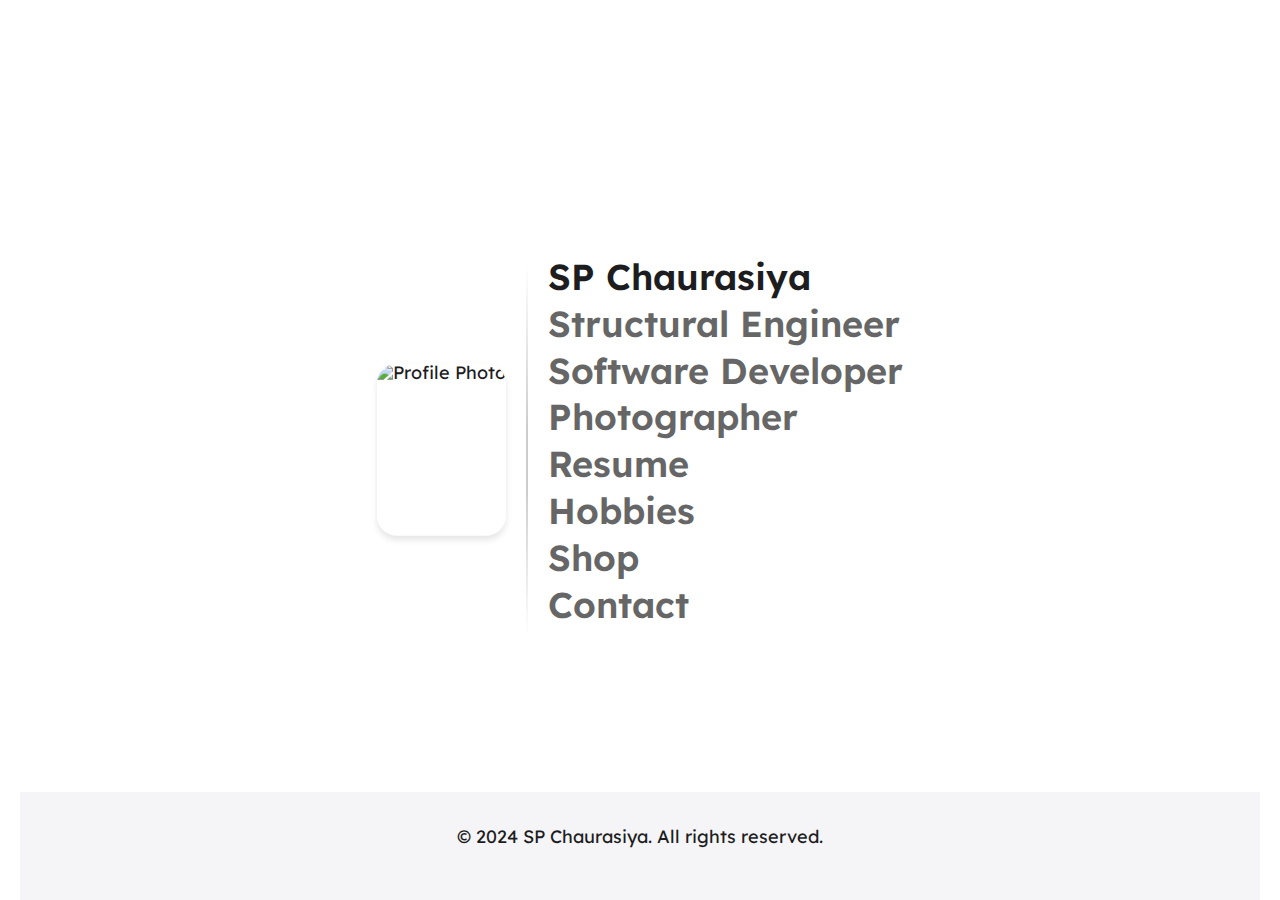
==== index.html @ 8126b945 "home page renamed to index" ====
<!DOCTYPE html>
<html lang="en">
<head>
  <meta charset="UTF-8">
  <meta name="viewport" content="width=device-width, initial-scale=1.0">
  <title>Apple-Inspired Design</title>
  <link rel="stylesheet" href="/../styles/styles.css">
  <link rel="stylesheet" href="/../styles/home-page-styles.css"> <!-- Styles specific to home page-->
</head>
<body class="home-page">
  <div class="content-wrapper">
    <div class="profile-layout">
      <img src="\..\assets\images\sp_profile_2L.JPG" alt="Profile Photo" class="profile-photo">
      <div class="vertical-line"></div>
      <div class="header-content">
        <h1>SP Chaurasiya</h1>
        <a href="structural-engineer.html" class="paragraph-link"><h1 class="paragraph">Structural Engineer</h1></a>
        <a href="software-developer.html" class="paragraph-link"><h1 class="paragraph">Software Developer</h1></a>
        <a href="photographer.html" class="paragraph-link"><h1 class="paragraph">Photographer</h1></a>
        <a href="resume.html" class="paragraph-link"><h1 class="paragraph">Resume</h1></a>
        <!-- <a href="my-story.html" class="paragraph-link"><h1 class="paragraph">My Story</h1></a> -->
        <a href="hobbies.html" class="paragraph-link"><h1 class="paragraph">Hobbies</h1></a>
        <a href="shop.html" class="paragraph-link"><h1 class="paragraph">Shop</h1></a>
        <a href="contact.html" class="paragraph-link"><h1 class="paragraph">Contact</h1></a>
      </div>
    </div>
  </div>
  <footer>
    <p>&copy; 2024 SP Chaurasiya. All rights reserved.</p>
  </footer>
</body>
</html>
---- styles/styles.css ----
/* Import Lexend font */
@import url('https://fonts.googleapis.com/css2?family=Lexend:wght@100..900&display=swap');

/* Resetting default browser styles */
* {
  margin: 0;
  padding: 0;
  box-sizing: border-box;
}

/* Global container for the website */
.container {
  max-width: 1200px; /* Similar to facebooks' max width */
  margin: 0 auto; /* Centers the container */
  padding: 0 15px; /* Add some padding for content spacing */
  box-sizing: border-box; /* Include padding and boarder in the width */
}

/* Global font and background */
/* Ensure the body and HTML take up the full height */
html, body {
    font-family: 'Lexend', 'Helvetica Neue', Helvetica, Arial, sans-serif; /* Primary: Lexend, Fallback: Helvetica Neue */
    font-size: 18px;
    line-height: 1;
    color: #1d1d1f;
    background-color: #ffffff;
    margin: 0;
    padding: 0;
    scroll-behavior: smooth;
    height: 100%; /* Full height */
}

/* Main content fills available space */
main {
    flex: 1; /* Allows main to take up all available space */
}

/* Headings */
h1, h2, h3, h4, h5, h6 {
  font-weight: 600; /* Use a bold weight for headings */
  line-height: 0.8;
  margin-bottom: 1rem;
  color: #1d1d1f;
  white-space: nowrap;
}

h1.paragraph {
    color: #666666;
}

/* Paragraphs */
p {
  margin-bottom: 1rem;
  font-size: 1rem;
  color: #1d1d1f;
}

/* Links */
a {
  color: #0071e3;
  text-decoration: none;
  font-weight: 500;
}

a:hover, a:focus {
  color: #005bb5;
  text-decoration: underline;
}

/* Buttons */
button, .btn {
  font-family: inherit; /* Inherit the global font-family */
  font-size: 1rem;
  font-weight: 600;
  color: #ffffff;
  background-color: #0071e3;
  border: none;
  border-radius: 12px;
  padding: 0.75rem 1.5rem;
  cursor: pointer;
  transition: background-color 0.3s ease;
}
button:hover, .btn:hover {
  background-color: #005bb5;
}

/* Images */
img {
  max-width: 100%;
  height: auto;
  display: block;
}

/* Navigation */
nav {
  display: flex;
  justify-content: space-between;
  align-items: center;
  padding: 1rem 2rem;
  background-color: #f5f5f7;
  box-shadow: 0 2px 4px rgba(0, 0, 0, 0.1);
}
nav a {
  color: #1d1d1f;
  margin-left: 1.5rem;
}

/* Footer */
footer {
  padding: 2rem;
  background-color: #f5f5f7;
  text-align: center;
  font-size: 0.875rem;
  color: #6e6e73;
  margin-top: auto; /* Push footer to the bottom of the page */
  width: 100%;
}


/* Responsive Design */
@media (max-width: 1200px) {
  .container {
    max-width: 100%; /* Use full width for smaller screens */
    padding: 0 10px; /* Reduce padding on smaller screens */
  }
}
---- styles/home-page-styles.css ----
/* Targetting home-page */
body.home-page {
    display: flex;              /* Use Flexbox layout */
    align-items: center;        /* Vertically center the body content */
    height: 100vh;              /* Full viewport height */
    padding: 0 20px;            /* Optional padding for spacing */
}

  /* Styling for header */
body.home-page header {
  position: relative;
    display: flex;
    flex-direction: column;     /* Stack the header elements vertically */
    align-items: left;        /* Center the text horizontally */
}

/* Centering content wrapper */
.content-wrapper {
  position: absolute;
  top: 50%;
  left: 50%;
  transform: translate(-50%, -50%);
  display: flex;
  flex-direction: column;
  align-items: flex-start;
}

/* Styling for the profile layout */
.profile-layout {
  display: flex;                /* Flexbox layout for horizontal alignment */
  align-items: center;          /* Align items center of the image vertically */
  gap: 20px;                    /* Space between the image and the headers */
  max-width: 900px;             /* Optional: Limit the width for better centering */
  margin: 0 auto;               /* Center the layout on the page */
}

/* Styling for the profile photo */
.profile-photo {
  height: auto;                 /* Allow height to scale */
  max-height: 500px;            /* Restrict the max height */
  aspect-ratio: 3 / 4;          /* Maintain rectangular shape */
  border-radius: 20px;          /* Rounded corners for the rectangle */
  object-fit: cover;            /* Ensure the image fills the container */
  box-shadow: 0 4px 6px rgba(0, 0, 0, 0.1); /* Optional shadow for effect */
}


/* Styling for the header content */
.header-content {
  display: flex;
  flex-direction: column;       /* Stack headers vertically */
}

/* Separator */
.vertical-line {
    width: 2px; /* Width of the vertical line */
    background: linear-gradient(to bottom, transparent 0%, #ccc 45%, #ccc 60%, transparent 100%);
    height: auto; /* Adjust height */
    align-self: stretch; /* Stretch to fill the available space */
}
  
  

/* Responsive Design */
@media (max-width: 768px) {
    body {
      font-size: 12px;
    }
    nav {
      flex-direction: column;
      align-items: flex-start;
    }
    nav a {
      margin-left: 0;
      margin-bottom: 1rem;
    }
  
    .profile-layout {
      flex-direction: column;
      align-items: center;
    }
  
    .profile-photo {
      width: 60%;                /* Adjust width for smaller screens */
      height: auto;              /* Maintain aspect ratio */
      margin-bottom: 0px;
    }

    .vertical-line {
      width: 80%; /* Full width for horizontal line */
      height: 2px; /* Change to horizontal line */
      background: linear-gradient(to right, transparent 0%, #ccc 45%, #ccc 60%, transparent 100%);
      margin: 0 0; /* Add spacing between the elements */
      align-self: center; /* Center the horizontal line */
    }
  
    .header-content {
      text-align: center;        /* Center align text on smaller screens */
    }
  }
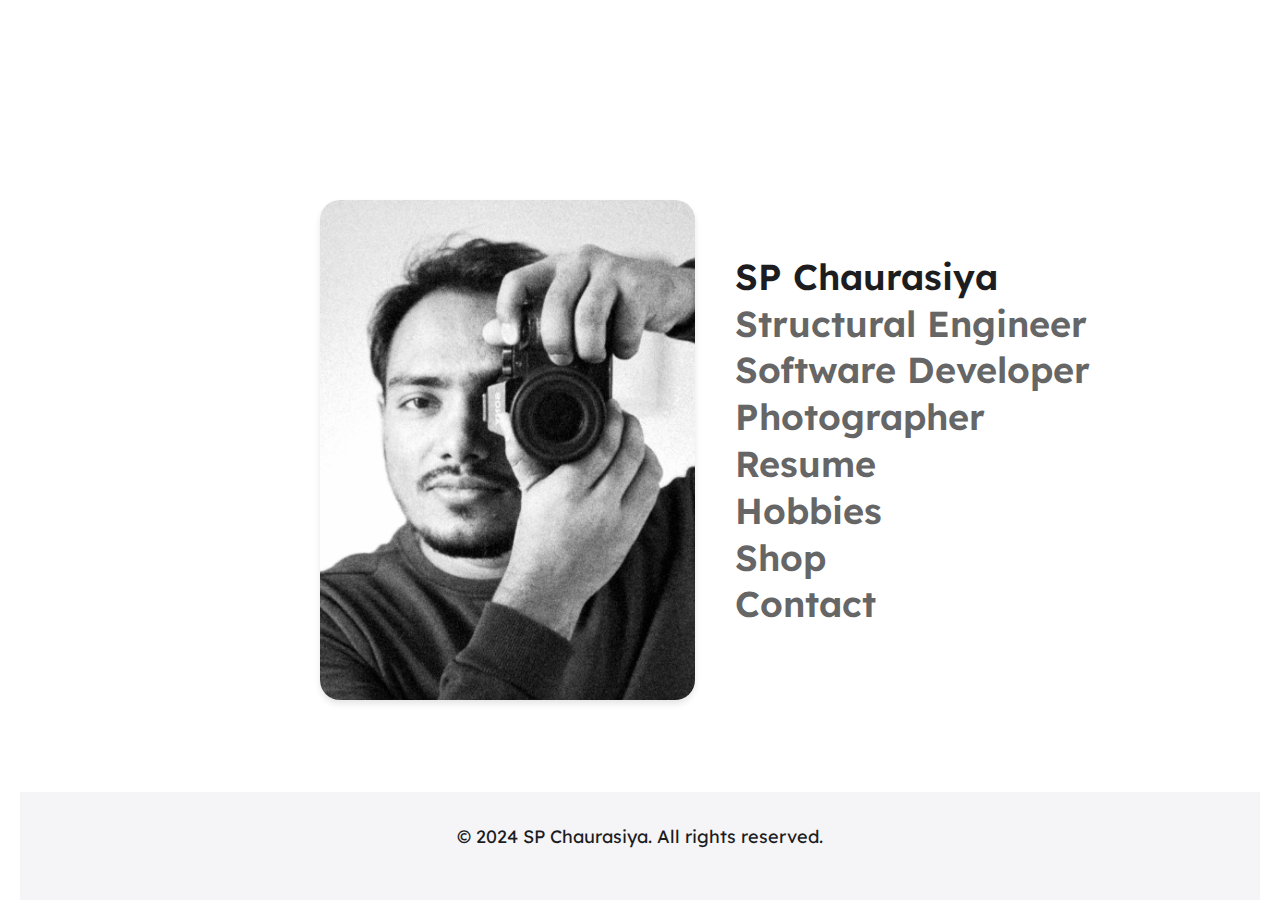
==== commit f796dc90: "profile pictyure" ====
--- a/index.html
+++ b/index.html
@@ -4,24 +4,24 @@
   <meta charset="UTF-8">
   <meta name="viewport" content="width=device-width, initial-scale=1.0">
   <title>Apple-Inspired Design</title>
-  <link rel="stylesheet" href="/../styles/styles.css">
-  <link rel="stylesheet" href="/../styles/home-page-styles.css"> <!-- Styles specific to home page-->
+  <link rel="stylesheet" href="styles/styles.css">
+  <link rel="stylesheet" href="styles/home-page-styles.css"> <!-- Styles specific to home page-->
 </head>
 <body class="home-page">
   <div class="content-wrapper">
     <div class="profile-layout">
-      <img src="\..\assets\images\sp_profile_2L.JPG" alt="Profile Photo" class="profile-photo">
+      <img src="assets/images/sp_profile_2L.jpg" alt="Profile Photo" class="profile-photo">
       <div class="vertical-line"></div>
       <div class="header-content">
         <h1>SP Chaurasiya</h1>
-        <a href="structural-engineer.html" class="paragraph-link"><h1 class="paragraph">Structural Engineer</h1></a>
-        <a href="software-developer.html" class="paragraph-link"><h1 class="paragraph">Software Developer</h1></a>
-        <a href="photographer.html" class="paragraph-link"><h1 class="paragraph">Photographer</h1></a>
-        <a href="resume.html" class="paragraph-link"><h1 class="paragraph">Resume</h1></a>
+        <a href="pages/structural-engineer.html" class="paragraph-link"><h1 class="paragraph">Structural Engineer</h1></a>
+        <a href="pages/software-developer.html" class="paragraph-link"><h1 class="paragraph">Software Developer</h1></a>
+        <a href="pages/photographer.html" class="paragraph-link"><h1 class="paragraph">Photographer</h1></a>
+        <a href="pages/resume.html" class="paragraph-link"><h1 class="paragraph">Resume</h1></a>
         <!-- <a href="my-story.html" class="paragraph-link"><h1 class="paragraph">My Story</h1></a> -->
-        <a href="hobbies.html" class="paragraph-link"><h1 class="paragraph">Hobbies</h1></a>
-        <a href="shop.html" class="paragraph-link"><h1 class="paragraph">Shop</h1></a>
-        <a href="contact.html" class="paragraph-link"><h1 class="paragraph">Contact</h1></a>
+        <a href="pages/hobbies.html" class="paragraph-link"><h1 class="paragraph">Hobbies</h1></a>
+        <a href="pages/shop.html" class="paragraph-link"><h1 class="paragraph">Shop</h1></a>
+        <a href="pages/contact.html" class="paragraph-link"><h1 class="paragraph">Contact</h1></a>
       </div>
     </div>
   </div>
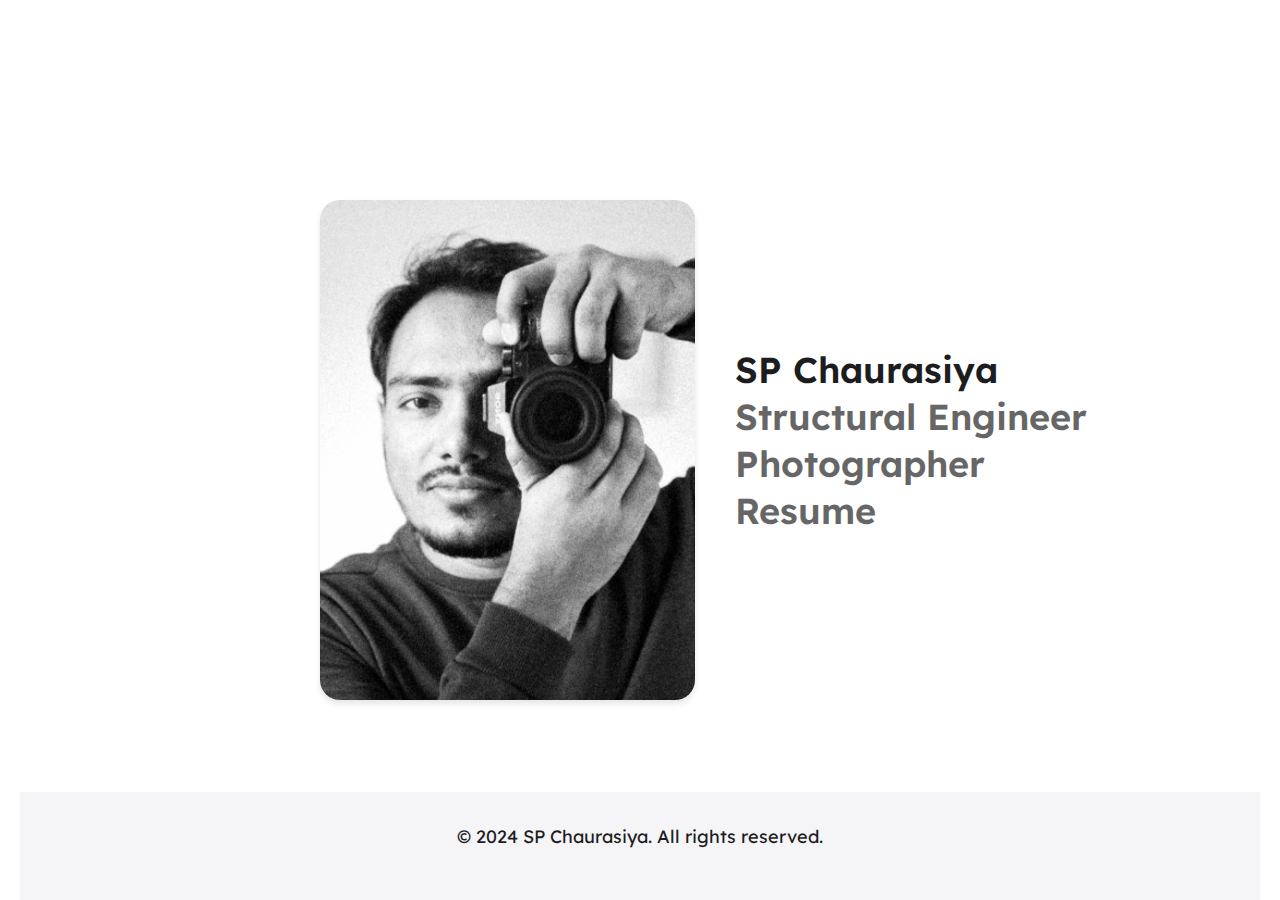
==== commit a33b3045: "unfinished pages disabled" ====
--- a/index.html
+++ b/index.html
@@ -15,13 +15,13 @@
       <div class="header-content">
         <h1>SP Chaurasiya</h1>
         <a href="pages/structural-engineer.html" class="paragraph-link"><h1 class="paragraph">Structural Engineer</h1></a>
-        <a href="pages/software-developer.html" class="paragraph-link"><h1 class="paragraph">Software Developer</h1></a>
+        <!-- <a href="pages/software-developer.html" class="paragraph-link"><h1 class="paragraph">Software Developer</h1></a> -->
         <a href="pages/photographer.html" class="paragraph-link"><h1 class="paragraph">Photographer</h1></a>
         <a href="pages/resume.html" class="paragraph-link"><h1 class="paragraph">Resume</h1></a>
         <!-- <a href="my-story.html" class="paragraph-link"><h1 class="paragraph">My Story</h1></a> -->
-        <a href="pages/hobbies.html" class="paragraph-link"><h1 class="paragraph">Hobbies</h1></a>
-        <a href="pages/shop.html" class="paragraph-link"><h1 class="paragraph">Shop</h1></a>
-        <a href="pages/contact.html" class="paragraph-link"><h1 class="paragraph">Contact</h1></a>
+        <!-- <a href="pages/hobbies.html" class="paragraph-link"><h1 class="paragraph">Hobbies</h1></a> -->
+        <!-- <a href="pages/shop.html" class="paragraph-link"><h1 class="paragraph">Shop</h1></a> -->
+        <!-- <a href="pages/contact.html" class="paragraph-link"><h1 class="paragraph">Contact</h1></a> -->
       </div>
     </div>
   </div>
